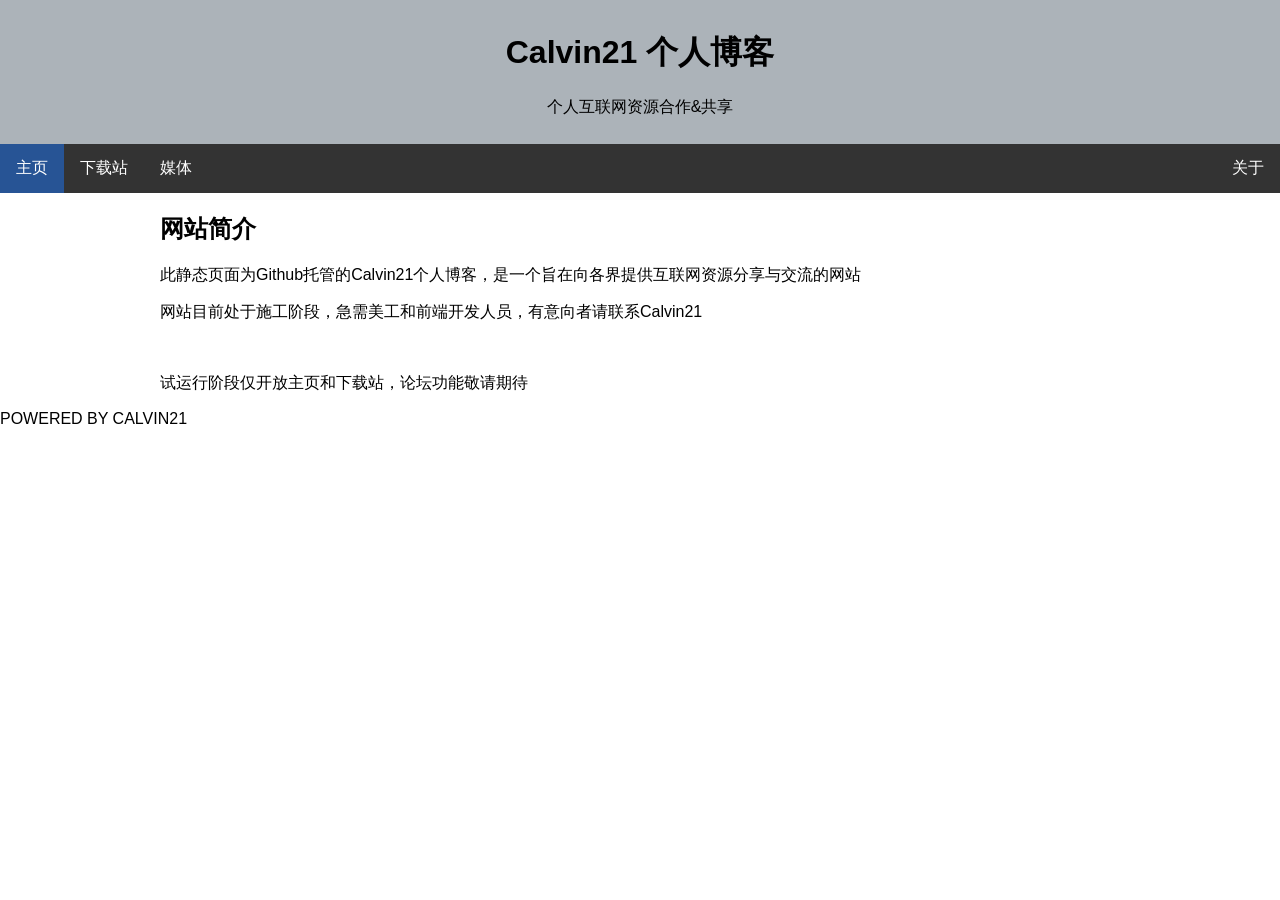
==== index.html @ 77780f45 "Update index.html" ====
<!DOCTYPE html>
<html lang="zh">

<head>  <!--    定义头部标签    -->
    <meta charset="UTF-8">  <!--    页面编码为UTF-8    -->
    <title>Calvin21 个人博客</title>   <!--    标题    -->
    <link href="./CommonCSS.css" type="text/css" rel="stylesheet" />
</head>

<body>

    <div class="container">
        <header>
            <h1>Calvin21 个人博客</h1>
            <p>个人互联网资源合作&共享</p>
        </header>

        <ul class="topnav">
            <li><a class="active" href="#home">主页</a></li>
            <li><a href="#news">下载站</a></li>
            <li><div class="dropdown">
                    <a href="#" class="dropbtn">媒体</a>
                    <div class="dropdown-content">
                        <a href="https://space.bilibili.com/695349574" target="_blank">Bilibili</a>
                    </div>
                </div>
            </li>
            <li class="right"><a href="#about">关于</a></li>
        </ul>

        <div class="wrapper clearfix" style="padding: 0px 160px">
            <section>
                <h2>网站简介</h2>
                <p>此静态页面为Github托管的Calvin21个人博客，是一个旨在向各界提供互联网资源分享与交流的网站</p>
                <p>网站目前处于施工阶段，急需美工和前端开发人员，有意向者请联系Calvin21</p>
                <br />
                <p>试运行阶段仅开放主页和下载站，论坛功能敬请期待</p>
            </section>
        </div>

        <footer>
            <p>POWERED BY CALVIN21</p>
        </footer>
    </div>
</body>

</html>
---- CommonCSS.css ----
body {

    font-family: Arial, sans-serif;
    margin: auto;

}
/**/
header {

    padding: 10px;
    text-align: center;
    margin: auto;
    background: #acb3b9;

}

ul.topnav {
    list-style-type: none;
    margin: 0;
    padding: 0;
    overflow: hidden;
    background-color: #333;
}

ul.topnav li {float: left;}

ul.topnav li a {
    display: block;
    color: white;
    text-align: center;
    padding: 14px 16px;
    text-decoration: none;
}

/*开始定义导航栏样式*/
ul.topnav li a:hover:not(.active) {background-color: #111;} /*定义鼠标移上时的列表项颜色*/

ul.topnav li a.active {background-color: #275495;} /*定义当前（活动的）列表项颜色*/

ul.topnav li.right {float: right;}

ul.topnav li a:hover, .dropdown:hover, .dropbtn {
    background-color: #333; /*定义通常的列表项颜色*/
}

@media screen and (max-width: 600px){
    ul.topnav li.right, 
    ul.topnav li {float: none;}
}

/*定义结束，开始定义导航栏下拉菜单*/

.dropdown {
    display: inline-block;
}

.dropdown-content {
    display: none;
    position: absolute;
    background-color: #5c95E6;
    min-width: 160px;
    box-shadow: 0px 8px 16px 0px rgba(0,0,0,0.2);
    margin-top:1px;
}

.dropdown-content a {
    color: black;
    padding: 12px 16px;
    text-decoration: none;
    display: block;
}

.dropdown-content a:hover {background-color: #f1f1f1}

.dropdown:hover .dropdown-content {
    display: block;
}

.footer {   /*定义底边栏*/
    background-color: #f1f1f1;
    padding: 10px;
    text-align: center;
  }
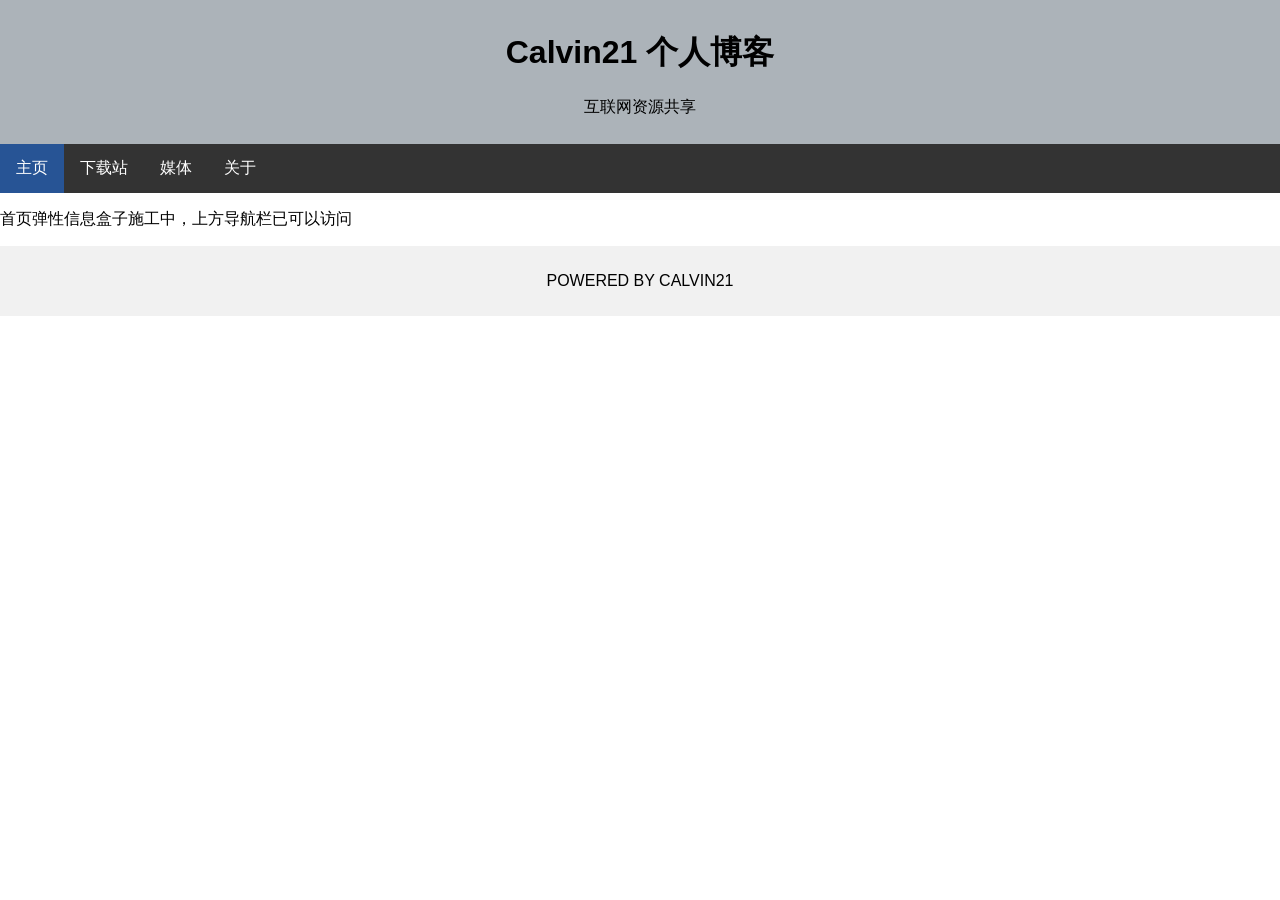
==== commit d7964d2f: "Update index.html" ====
--- a/index.html
+++ b/index.html
@@ -12,12 +12,12 @@
     <div class="container">
         <header>
             <h1>Calvin21 个人博客</h1>
-            <p>个人互联网资源合作&共享</p>
+            <p>互联网资源共享</p>
         </header>
 
         <ul class="topnav">
-            <li><a class="active" href="#home">主页</a></li>
-            <li><a href="#news">下载站</a></li>
+            <li><a class="active" href="PISCS.html">主页</a></li>
+            <li><a href="DownloadSite.html">下载站</a></li>
             <li><div class="dropdown">
                     <a href="#" class="dropbtn">媒体</a>
                     <div class="dropdown-content">
@@ -25,18 +25,18 @@
                     </div>
                 </div>
             </li>
-            <li class="right"><a href="#about">关于</a></li>
+            <li class="push-right"><a href="about.html">关于</a></li>
         </ul>
 
-        <div class="wrapper clearfix" style="padding: 0px 160px">
+        <div class="wrapper clearfix" style="padding: 0px">
             <section>
-                <h2>网站简介</h2>
-                <p>此静态页面为Github托管的Calvin21个人博客，是一个旨在向各界提供互联网资源分享与交流的网站</p>
-                <p>网站目前处于施工阶段，急需美工和前端开发人员，有意向者请联系Calvin21</p>
-                <br />
-                <p>试运行阶段仅开放主页和下载站，论坛功能敬请期待</p>
+                <div class="infobox">
+                    <p>首页弹性信息盒子施工中，上方导航栏已可以访问</p>
+                </div>
+                
             </section>
         </div>
+        
 
         <footer>
             <p>POWERED BY CALVIN21</p>
--- a/CommonCSS.css
+++ b/CommonCSS.css
@@ -76,7 +76,7 @@
     display: block;
 }
 
-.footer {   /*定义底边栏*/
+footer {   /*定义底边栏*/
     background-color: #f1f1f1;
     padding: 10px;
     text-align: center;
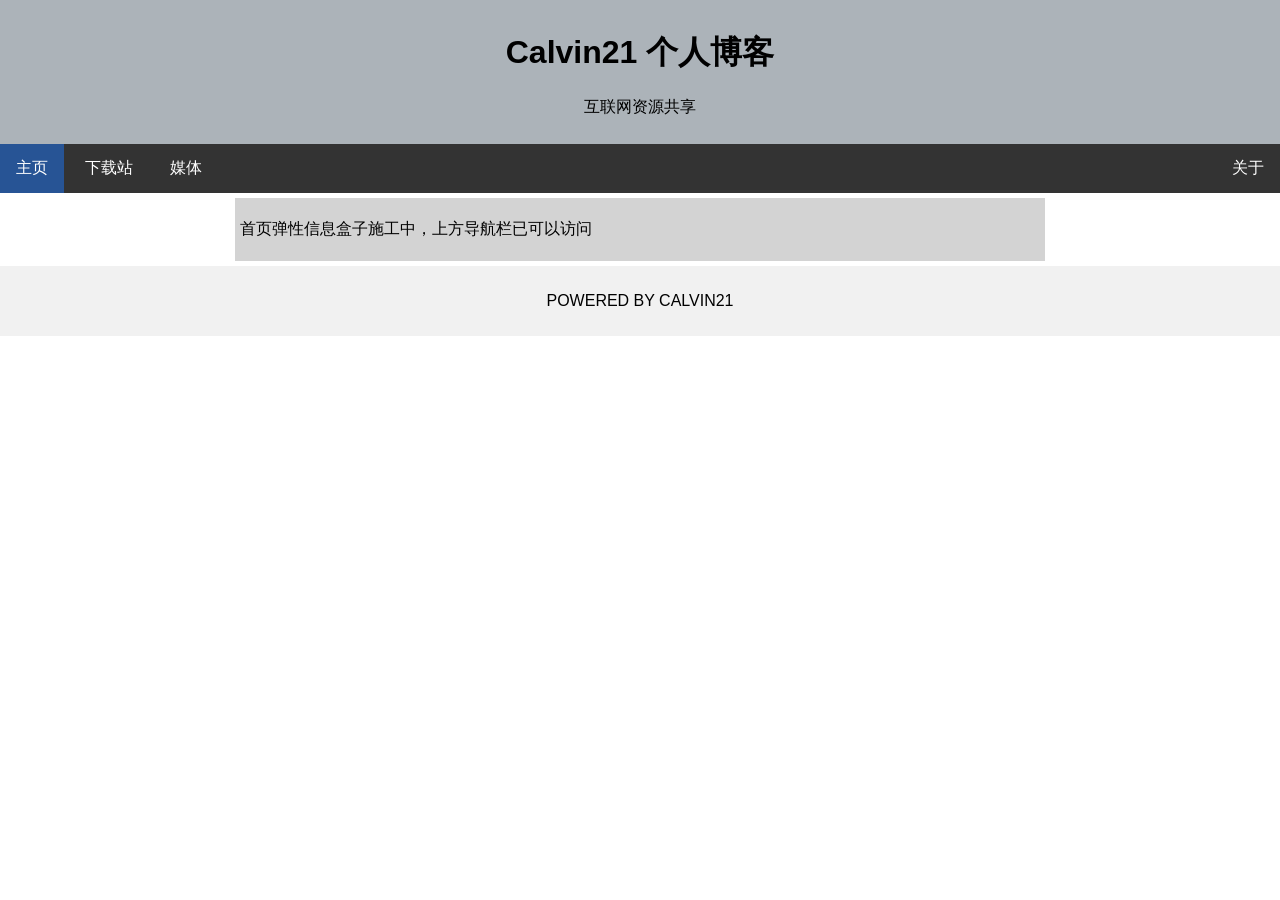
==== commit fddaa6e1: "Update index.html" ====
--- a/index.html
+++ b/index.html
@@ -16,7 +16,7 @@
         </header>
 
         <ul class="topnav">
-            <li><a class="active" href="PISCS.html">主页</a></li>
+            <li><a class="active" href="index.html">主页</a></li>
             <li><a href="DownloadSite.html">下载站</a></li>
             <li><div class="dropdown">
                     <a href="#" class="dropbtn">媒体</a>
--- a/CommonCSS.css
+++ b/CommonCSS.css
@@ -4,7 +4,7 @@
     margin: auto;
 
 }
-/**/
+/*定义头部区域样式*/
 header {
 
     padding: 10px;
@@ -13,16 +13,23 @@
     background: #acb3b9;
 
 }
-
+/*开始定义导航栏样式*/
 ul.topnav {
     list-style-type: none;
     margin: 0;
     padding: 0;
     overflow: hidden;
     background-color: #333;
+    display: flex;
+    gap:5px;
 }
 
-ul.topnav li {float: left;}
+ul.topnav li {
+    float: left;
+}
+ul.topnav li.push-right {
+    margin-left: auto;
+  }
 
 ul.topnav li a {
     display: block;
@@ -32,12 +39,9 @@
     text-decoration: none;
 }
 
-/*开始定义导航栏样式*/
 ul.topnav li a:hover:not(.active) {background-color: #111;} /*定义鼠标移上时的列表项颜色*/
 
 ul.topnav li a.active {background-color: #275495;} /*定义当前（活动的）列表项颜色*/
-
-ul.topnav li.right {float: right;}
 
 ul.topnav li a:hover, .dropdown:hover, .dropbtn {
     background-color: #333; /*定义通常的列表项颜色*/
@@ -76,6 +80,23 @@
     display: block;
 }
 
+section{
+    display:flex;
+    justify-content:center;
+    margin: 5px;
+    align-items: center;
+    flex-direction: row;
+}
+
+div.infobox{
+    background-color: lightgray;
+    padding: 5px;
+    margin: auto;
+    width: 70%;
+    max-width: 800px;
+    min-width: 400px;
+
+}
 footer {   /*定义底边栏*/
     background-color: #f1f1f1;
     padding: 10px;
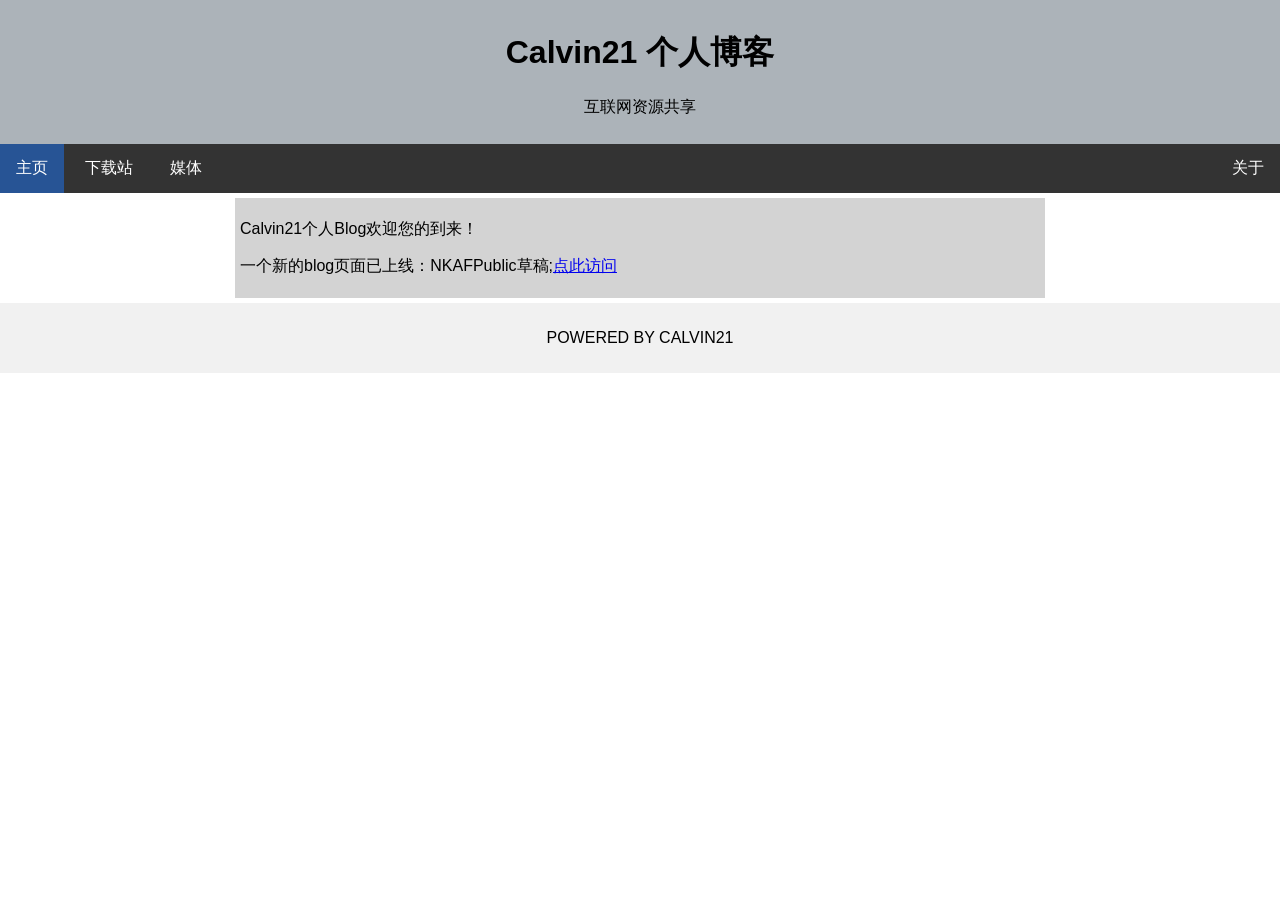
==== commit 5de40084: "Update index.html" ====
--- a/index.html
+++ b/index.html
@@ -16,7 +16,7 @@
         </header>
 
         <ul class="topnav">
-            <li><a class="active" href="index.html">主页</a></li>
+            <li><a class="active" href="PISCS.html">主页</a></li>
             <li><a href="DownloadSite.html">下载站</a></li>
             <li><div class="dropdown">
                     <a href="#" class="dropbtn">媒体</a>
@@ -31,7 +31,8 @@
         <div class="wrapper clearfix" style="padding: 0px">
             <section>
                 <div class="infobox">
-                    <p>首页弹性信息盒子施工中，上方导航栏已可以访问</p>
+                    <p>Calvin21个人Blog欢迎您的到来！</p>
+                    <p>一个新的blog页面已上线：NKAFPublic草稿;<a href="Blog-NKAFpublic.html">点此访问</a>
                 </div>
                 
             </section>
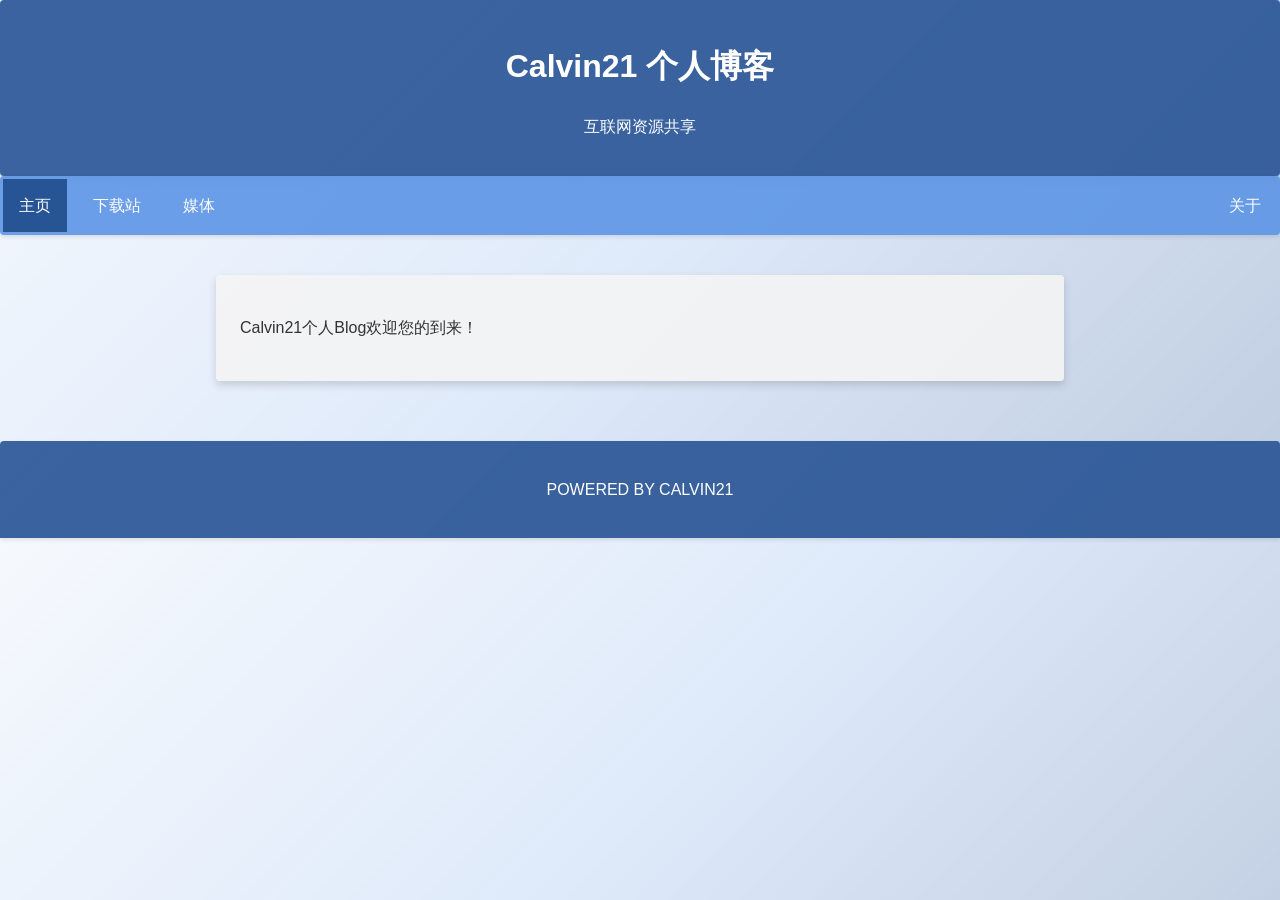
==== commit 39ec660c: "Update index.html" ====
--- a/index.html
+++ b/index.html
@@ -1,22 +1,25 @@
 <!DOCTYPE html>
 <html lang="zh">
 
-<head>  <!--    定义头部标签    -->
-    <meta charset="UTF-8">  <!--    页面编码为UTF-8    -->
-    <title>Calvin21 个人博客</title>   <!--    标题    -->
-    <link href="./CommonCSS.css" type="text/css" rel="stylesheet" />
+<head>
+    <meta charset="UTF-8">
+    <meta name="viewport" content="width=device-width, initial-scale=1.0">
+    <title>Calvin21 个人博客</title>
+    <link rel="icon" href="data:,">
+    <link href="./CommonCSS.css" type="text/css" rel="stylesheet">
 </head>
 
 <body>
-
     <div class="container">
         <header>
             <h1>Calvin21 个人博客</h1>
             <p>互联网资源共享</p>
         </header>
+        
+        <nav>
 
-        <ul class="topnav">
-            <li><a class="active" href="PISCS.html">主页</a></li>
+            <ul class="topnav">
+            <li><a class="active" href="index.html">主页</a></li>
             <li><a href="DownloadSite.html">下载站</a></li>
             <li><div class="dropdown">
                     <a href="#" class="dropbtn">媒体</a>
@@ -26,18 +29,19 @@
                 </div>
             </li>
             <li class="push-right"><a href="about.html">关于</a></li>
-        </ul>
+            </ul>
+        </nav>
 
-        <div class="wrapper clearfix" style="padding: 0px">
-            <section>
+        <main>
+            <div class="wrapper clearfix">
+                <section>
                 <div class="infobox">
                     <p>Calvin21个人Blog欢迎您的到来！</p>
-                    <p>一个新的blog页面已上线：NKAFPublic草稿;<a href="Blog-NKAFpublic.html">点此访问</a>
                 </div>
                 
-            </section>
-        </div>
-        
+                </section>
+            </div>
+        </main>
 
         <footer>
             <p>POWERED BY CALVIN21</p>
@@ -46,4 +50,3 @@
 </body>
 
 </html>
-
--- a/CommonCSS.css
+++ b/CommonCSS.css
@@ -1,104 +1,259 @@
+/* 
+ * 全局CSS变量定义
+ * 使用CSS变量便于统一管理和维护样式
+ */
+:root {
+    /* 配色方案 */
+    --primary-color: rgb(92, 149, 230); /* 主色调 - 蓝色 */
+    --secondary-color: rgb(39, 84, 149); /* 辅助色 - 深蓝色 */
+    --text-color: rgb(252, 252, 252); /* 文字颜色 - 白色 */
+    --hover-color: rgb(39, 84, 149); /* 悬停颜色 */
+    --dropdown-bg: rgba(164, 194, 236, 0.95); /* 下拉菜单背景 */
+    --infobox-bg: rgba(244, 244, 244, 0.9); /* 信息框背景 */
+    
+    /* 背景渐变效果 */
+    --background-gradient: linear-gradient(
+        135deg, /* 135度渐变角度 */
+        rgba(164, 194, 236, 0.1) 0%, /* 起始颜色 */
+        rgba(92, 149, 230, 0.2) 50%, /* 中间颜色 */
+        rgba(39, 84, 149, 0.3) 100% /* 结束颜色 */
+    );
+    
+    /* 阴影效果定义 */
+    --shadow-sm: 0 2px 4px rgba(0, 0, 0, 0.1); /* 小阴影 */
+    --shadow-md: 0 4px 8px rgba(0, 0, 0, 0.15); /* 中等阴影 */
+    --shadow-lg: 0 8px 16px rgba(0, 0, 0, 0.2); /* 大阴影 */
+    
+    /* 边框样式 */
+    --border-radius: 4px; /* 圆角半径 */
+    --border-width: 2px; /* 边框宽度 */
+    --border-color: rgba(164, 194, 236, 0.5); /* 边框颜色 */
+}
+
+/* 
+ * 导入Google字体
+ * 主字体：Russo One
+ * 备用字体：Arial
+ */
+@import url('https://fonts.googleapis.com/css2?family=Russo+One&display=swap');
+
+/* 
+ * 页面主体样式
+ * 设置全局字体、背景、文字颜色等
+ */
 body {
-
-    font-family: Arial, sans-serif;
-    margin: auto;
-
-}
-/*定义头部区域样式*/
+    font-family: 'Russo One', Arial, sans-serif; /* 字体设置 */
+    margin: auto; /* 居中布局 */
+    background: var(--background-gradient); /* 渐变背景 */
+    color: var(--text-color); /* 文字颜色 */
+    line-height: 1.6; /* 行高设置 */
+}
+
+/* 
+ * 页头样式
+ * 包含网站标题和主要导航
+ */
 header {
-
-    padding: 10px;
-    text-align: center;
-    margin: auto;
-    background: #acb3b9;
-
-}
-/*开始定义导航栏样式*/
+    padding: 20px; /* 内边距 */
+    text-align: center; /* 文字居中 */
+    margin: 0px auto; /* 外边距 */
+    background: rgba(39, 84, 149, 0.9); /* 背景颜色 */
+    border-radius: var(--border-radius); /* 圆角 */
+    box-shadow: var(--shadow-md); /* 阴影效果 */
+    color: white; /* 文字颜色 */
+}
+
+/* 
+ * 顶部导航栏样式
+ * 使用flex布局实现响应式导航
+ */
 ul.topnav {
-    list-style-type: none;
-    margin: 0;
-    padding: 0;
-    overflow: hidden;
-    background-color: #333;
-    display: flex;
-    gap:5px;
-}
-
+    list-style-type: none; /* 去除列表样式 */
+    margin: 0 0; /* 上下边距 */
+    padding: 3px; /* 内边距 */
+    overflow: hidden; /* 溢出处理 */
+    background: rgba(92, 149, 230, 0.9); /* 背景颜色 */
+    display: flex; /* flex布局 */
+    gap: 10px; /* 子元素间距 */
+    border-radius: var(--border-radius); /* 圆角 */
+    box-shadow: var(--shadow-sm); /* 阴影效果 */
+}
+
+/* 
+ * 导航栏子元素样式
+ * 控制导航栏中每个项目的布局和行为
+ */
 ul.topnav li {
-    float: left;
-}
+    float: left; /* 左浮动布局 */
+}
+
+/* 
+ * 右侧对齐的导航项
+ * 用于将特定导航项推到右侧
+ */
 ul.topnav li.push-right {
-    margin-left: auto;
-  }
-
+    margin-left: auto; /* 自动左边距实现右对齐 */
+}
+
+/* 
+ * 导航链接样式
+ * 控制导航栏中每个链接的外观和交互
+ */
 ul.topnav li a {
-    display: block;
-    color: white;
-    text-align: center;
-    padding: 14px 16px;
-    text-decoration: none;
-}
-
-ul.topnav li a:hover:not(.active) {background-color: #111;} /*定义鼠标移上时的列表项颜色*/
-
-ul.topnav li a.active {background-color: #275495;} /*定义当前（活动的）列表项颜色*/
-
-ul.topnav li a:hover, .dropdown:hover, .dropbtn {
-    background-color: #333; /*定义通常的列表项颜色*/
-}
-
-@media screen and (max-width: 600px){
-    ul.topnav li.right, 
-    ul.topnav li {float: none;}
-}
-
-/*定义结束，开始定义导航栏下拉菜单*/
-
+    display: block; /* 块级显示 */
+    color: var(--text-color); /* 文字颜色 */
+    text-align: center; /* 文字居中 */
+    padding: 14px 16px; /* 内边距 */
+    text-decoration: none; /* 去除下划线 */
+    transition: background-color 0.3s ease; /* 背景色过渡效果 */
+}
+
+/* 
+ * 导航链接悬停效果
+ * 当前激活项除外
+ */
+ul.topnav li a:hover:not(.active) {
+    background-color: var(--hover-color); /* 悬停背景色 */
+}
+
+/* 
+ * 当前激活的导航项样式
+ */
+ul.topnav li a.active {
+    background-color: var(--hover-color); /* 激活项背景色 */
+}
+
+/* 
+ * 导航栏和下拉菜单的通用悬停效果
+ */
+ul.topnav li a:hover, 
+.dropdown:hover, 
+.dropbtn {
+    background-color: var(--dropdown-color); /* 悬停背景色 */
+}
+
+/* 
+ * 下拉菜单容器样式
+ */
 .dropdown {
-    display: inline-block;
-}
-
+    display: inline-block; /* 行内块级显示 */
+}
+
+/* 
+ * 下拉菜单内容样式
+ * 默认隐藏，悬停时显示
+ */
 .dropdown-content {
-    display: none;
-    position: absolute;
-    background-color: #5c95E6;
-    min-width: 160px;
-    box-shadow: 0px 8px 16px 0px rgba(0,0,0,0.2);
-    margin-top:1px;
-}
-
+    display: none; /* 默认隐藏 */
+    position: absolute; /* 绝对定位 */
+    background-color: var(--dropdown-bg); /* 背景颜色 */
+    min-width: 160px; /* 最小宽度 */
+    box-shadow: var(--shadow-lg); /* 阴影效果 */
+    margin-top: 1px; /* 上边距 */
+    z-index: 1; /* 层级 */
+    border-radius: var(--border-radius); /* 圆角 */
+}
+
+/* 
+ * 下拉菜单链接样式
+ */
 .dropdown-content a {
-    color: black;
-    padding: 12px 16px;
-    text-decoration: none;
-    display: block;
-}
-
-.dropdown-content a:hover {background-color: #f1f1f1}
-
+    color: black; /* 文字颜色 */
+    padding: 12px 16px; /* 内边距 */
+    text-decoration: none; /* 去除下划线 */
+    display: block; /* 块级显示 */
+}
+
+/* 
+ * 下拉菜单链接悬停效果
+ */
+.dropdown-content a:hover {
+    background-color: rgba(255, 255, 255, 0.1); /* 半透明背景 */
+}
+
+/* 
+ * 下拉菜单显示效果
+ * 鼠标悬停时显示下拉内容
+ */
 .dropdown:hover .dropdown-content {
-    display: block;
-}
-
-section{
-    display:flex;
-    justify-content:center;
-    margin: 5px;
-    align-items: center;
-    flex-direction: row;
-}
-
-div.infobox{
-    background-color: lightgray;
-    padding: 5px;
-    margin: auto;
-    width: 70%;
-    max-width: 800px;
-    min-width: 400px;
-
-}
-footer {   /*定义底边栏*/
-    background-color: #f1f1f1;
-    padding: 10px;
-    text-align: center;
-  }
+    display: block; /* 显示下拉内容 */
+}
+
+/* 
+ * 内容区块样式
+ * 使用flex布局实现内容居中
+ */
+section {
+    display: flex; /* flex布局 */
+    justify-content: center; /* 水平居中 */
+    margin: 20px; /* 外边距 */
+    align-items: center; /* 垂直居中 */
+    flex-direction: row; /* 横向排列 */
+}
+
+/* 
+ * 信息框样式
+ * 用于显示重要提示或说明内容
+ */
+div.infobox {
+    background-color: var(--infobox-bg); /* 背景颜色 */
+    padding: 1.5rem; /* 内边距 */
+    margin: 20px auto; /* 外边距 */
+    width: 70%; /* 宽度 */
+    max-width: 800px; /* 最大宽度 */
+    min-width: 400px; /* 最小宽度 */
+    border-radius: var(--border-radius); /* 圆角 */
+    box-shadow: var(--shadow-md); /* 阴影效果 */
+    color: #333; /* 文字颜色 */
+}
+
+/* 
+ * 页脚样式
+ * 包含版权信息和网站底部内容
+ */
+footer {
+    background: rgba(39, 84, 149, 0.9); /* 背景颜色 */
+    padding: 20px; /* 内边距 */
+    text-align: center; /* 文字居中 */
+    color: white; /* 文字颜色 */
+    margin-top: 40px; /* 上边距 */
+    border-radius: var(--border-radius) var(--border-radius) 0 0; /* 顶部圆角 */
+    box-shadow: var(--shadow-sm); /* 阴影效果 */
+}
+
+/* 
+ * 响应式设计断点
+ * 768px以下设备样式调整
+ */
+@media screen and (max-width: 768px) {
+    div.infobox {
+        width: 90%; /* 调整宽度 */
+        min-width: 300px; /* 调整最小宽度 */
+    }
+    
+    ul.topnav {
+        flex-wrap: wrap; /* 允许换行 */
+    }
+}
+
+/* 
+ * 响应式设计断点
+ * 480px以下设备样式调整
+ */
+@media screen and (max-width: 480px) {
+    ul.topnav li {
+        width: 100%; /* 全宽显示 */
+    }
+    
+    .dropdown-content {
+        position: static; /* 静态定位 */
+    }
+    
+    header {
+        padding: 15px; /* 调整内边距 */
+    }
+    
+    footer {
+        padding: 15px; /* 调整内边距 */
+    }
+}
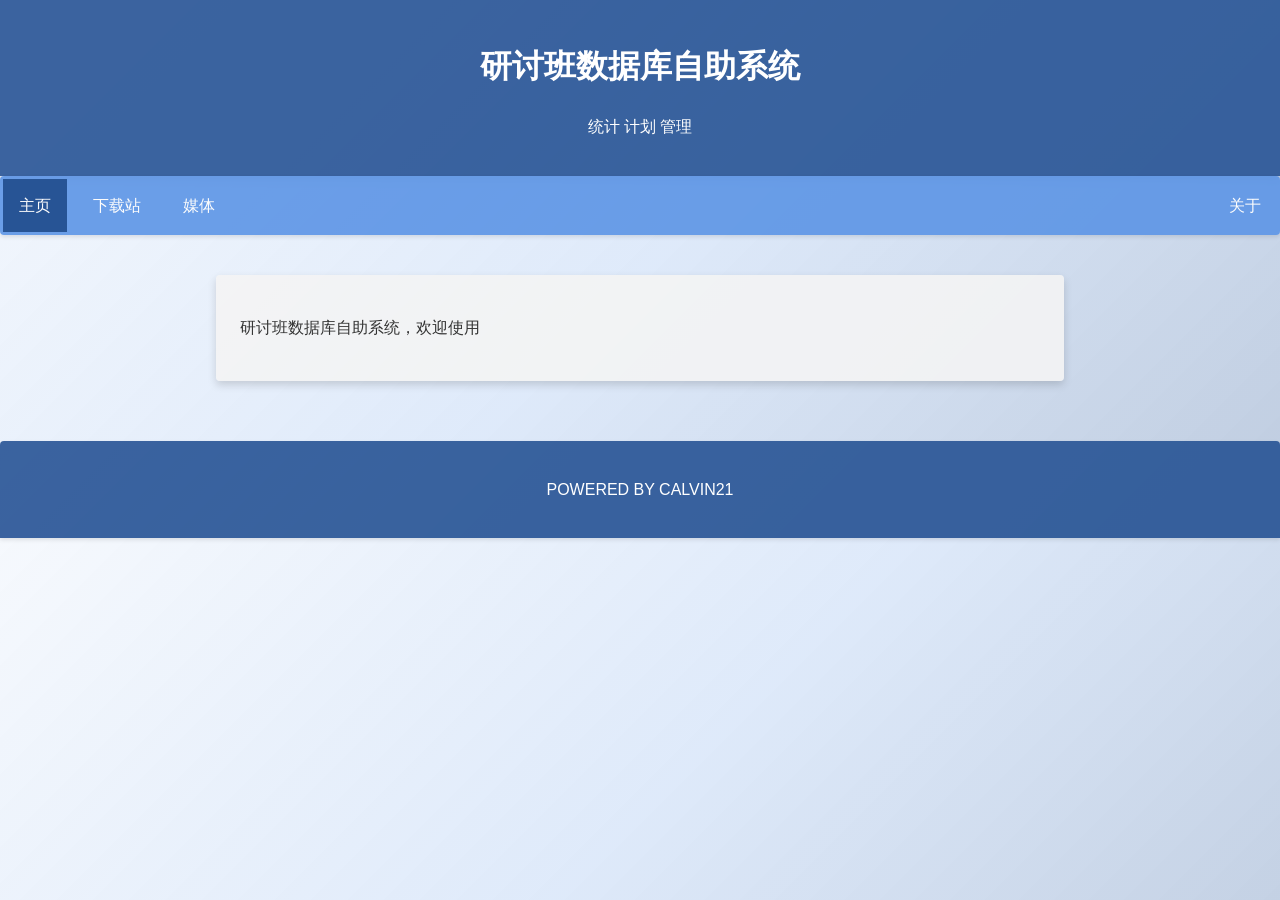
==== commit 23a1049a: "Add files via upload" ====
--- a/index.html
+++ b/index.html
@@ -2,23 +2,23 @@
 <html lang="zh">
 
 <head>
-    <meta charset="UTF-8">
+    <meta charset="UTF-8">  <!--    定义头部标签    -->
     <meta name="viewport" content="width=device-width, initial-scale=1.0">
-    <title>Calvin21 个人博客</title>
-    <link rel="icon" href="data:,">
-    <link href="./CommonCSS.css" type="text/css" rel="stylesheet">
+    <title>研讨班数据库自助系统</title>
+    <link rel="shortcut icon" href="./OGAS.jpg"> <!-- 网页图标-->
+    <link href="./CommonCSS.css" type="text/css" rel="stylesheet"><!--导入css-->
 </head>
 
 <body>
     <div class="container">
         <header>
-            <h1>Calvin21 个人博客</h1>
-            <p>互联网资源共享</p>
+            <h1>研讨班数据库自助系统</h1>
+            <p>统计 计划 管理</p>
         </header>
         
         <nav>
 
-            <ul class="topnav">
+            <ul class="topnav"><!--导航栏定义-->
             <li><a class="active" href="index.html">主页</a></li>
             <li><a href="DownloadSite.html">下载站</a></li>
             <li><div class="dropdown">
@@ -36,7 +36,7 @@
             <div class="wrapper clearfix">
                 <section>
                 <div class="infobox">
-                    <p>Calvin21个人Blog欢迎您的到来！</p>
+                    <p>研讨班数据库自助系统，欢迎使用</p>
                 </div>
                 
                 </section>
--- a/CommonCSS.css
+++ b/CommonCSS.css
@@ -58,7 +58,6 @@
     text-align: center; /* 文字居中 */
     margin: 0px auto; /* 外边距 */
     background: rgba(39, 84, 149, 0.9); /* 背景颜色 */
-    border-radius: var(--border-radius); /* 圆角 */
     box-shadow: var(--shadow-md); /* 阴影效果 */
     color: white; /* 文字颜色 */
 }
@@ -105,7 +104,7 @@
     text-align: center; /* 文字居中 */
     padding: 14px 16px; /* 内边距 */
     text-decoration: none; /* 去除下划线 */
-    transition: background-color 0.3s ease; /* 背景色过渡效果 */
+    transition: background-color 0.1s ease; /* 背景色过渡效果 */
 }
 
 /* 
@@ -188,7 +187,7 @@
     justify-content: center; /* 水平居中 */
     margin: 20px; /* 外边距 */
     align-items: center; /* 垂直居中 */
-    flex-direction: row; /* 横向排列 */
+    flex-direction: column; /* 横向排列 */
 }
 
 /* 
@@ -221,6 +220,23 @@
     box-shadow: var(--shadow-sm); /* 阴影效果 */
 }
 
+/*
+ *
+ *
+ */
+div.wrapper a:link {
+    color: var(--primary-color);
+    text-decoration:none;
+}
+div.wrapper a:visited {
+    color: var(--primary-color);
+    text-decoration:none;
+}
+div.wrapper a:hover {
+    color: var(--hover-color);
+    text-decoration:underline;
+}
+
 /* 
  * 响应式设计断点
  * 768px以下设备样式调整
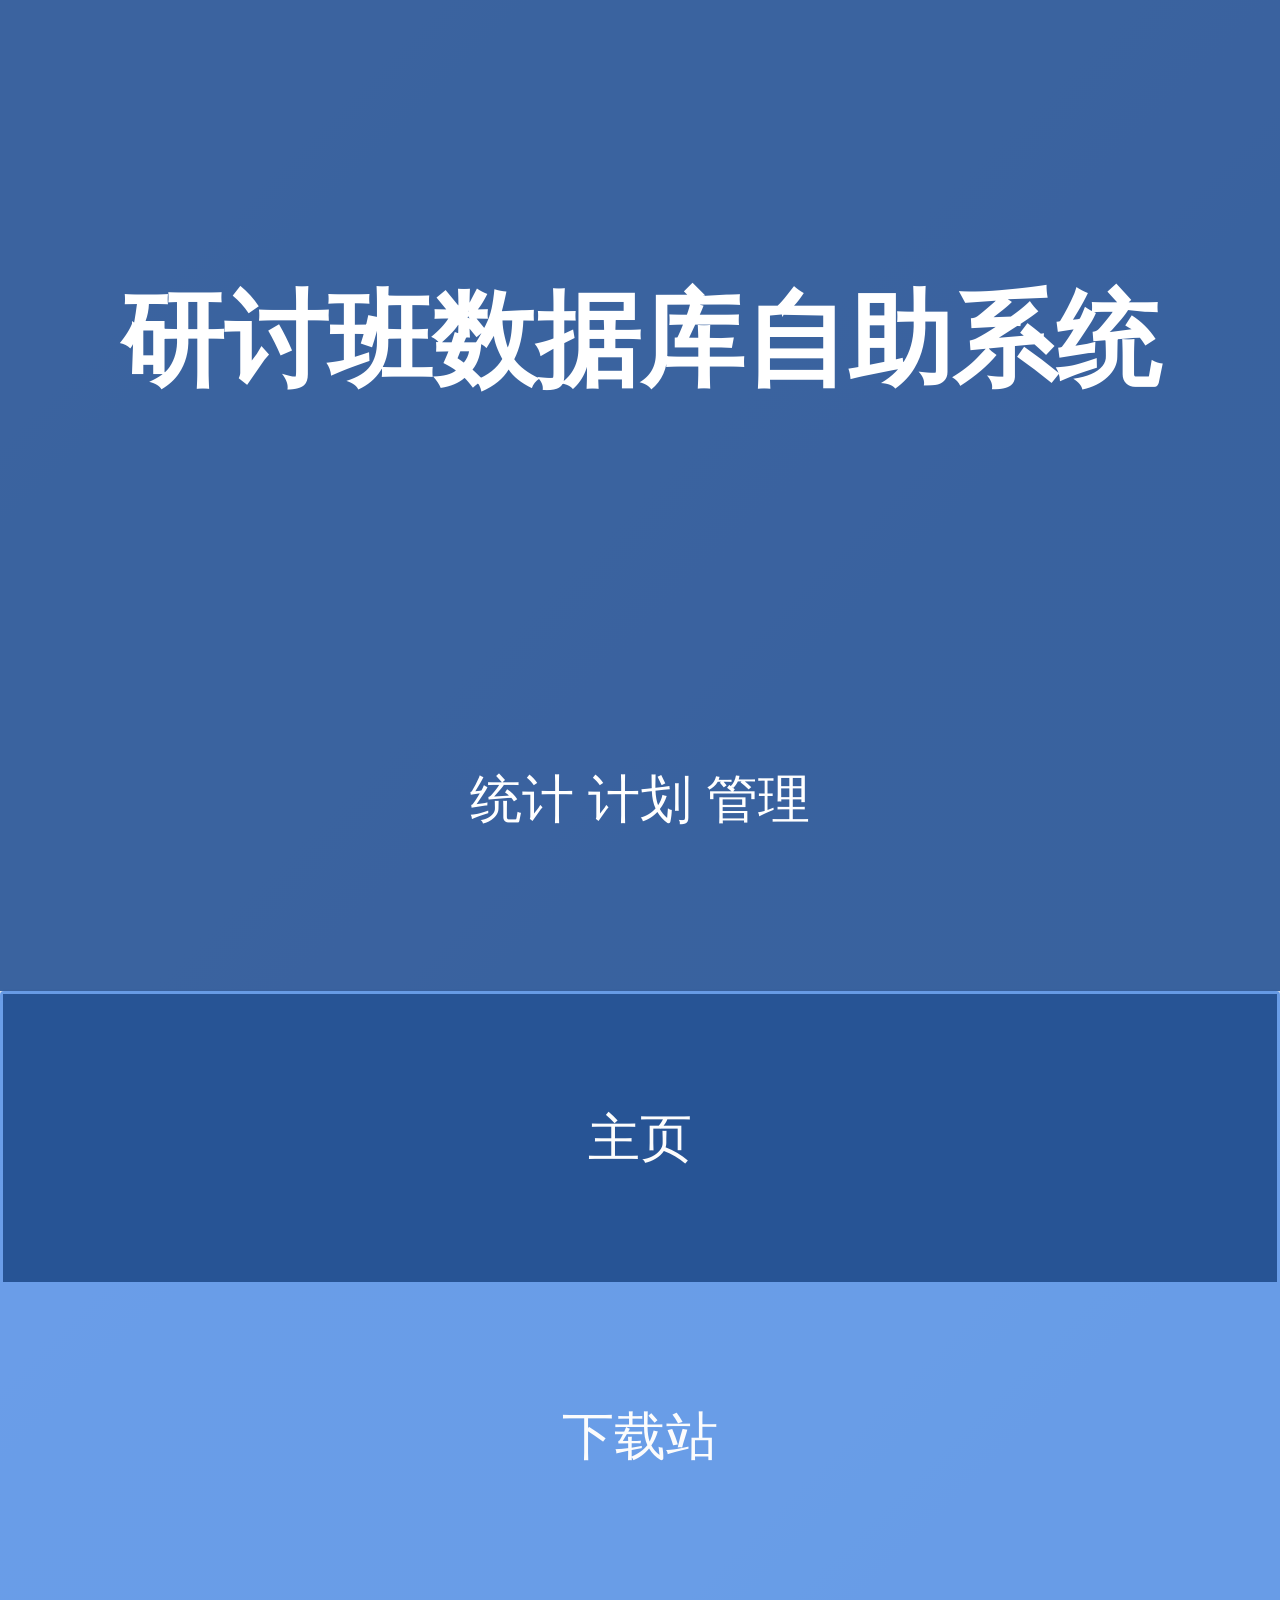
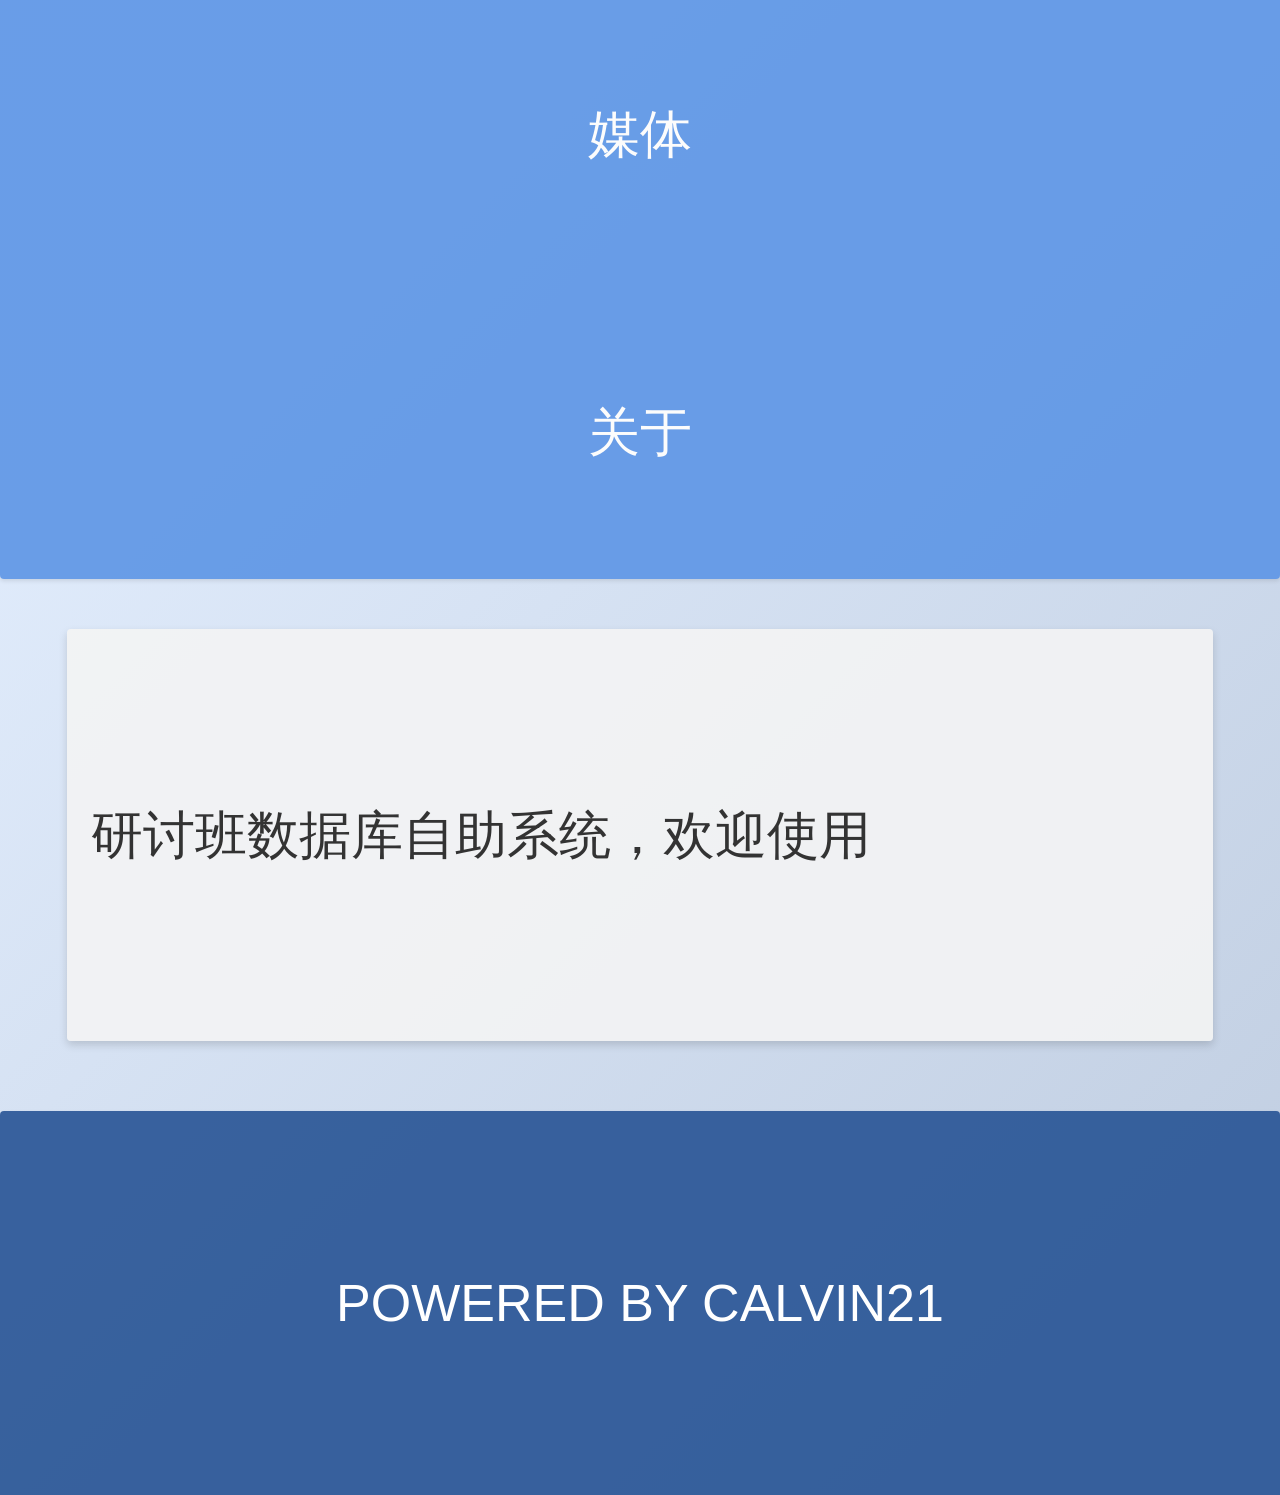
==== commit c8fe6903: "Add files via upload" ====
--- a/index.html
+++ b/index.html
@@ -1,10 +1,10 @@
 <!DOCTYPE html>
 <html lang="zh">
 
-<head>
-    <meta charset="UTF-8">  <!--    定义头部标签    -->
+<head> <!--    定义头部标签    -->
+    <meta charset="UTF-8"> <!--    页面编码为UTF-8    -->
     <meta name="viewport" content="width=device-width, initial-scale=1.0">
-    <title>研讨班数据库自助系统</title>
+    <title>研讨班数据库自助系统</title><!--    标题    -->
     <link rel="shortcut icon" href="./OGAS.jpg"> <!-- 网页图标-->
     <link href="./CommonCSS.css" type="text/css" rel="stylesheet"><!--导入css-->
 </head>
@@ -15,13 +15,12 @@
             <h1>研讨班数据库自助系统</h1>
             <p>统计 计划 管理</p>
         </header>
-        
-        <nav>
 
-            <ul class="topnav"><!--导航栏定义-->
+        <ul class="topnav"><!--导航栏定义-->
             <li><a class="active" href="index.html">主页</a></li>
             <li><a href="DownloadSite.html">下载站</a></li>
-            <li><div class="dropdown">
+            <li>
+                <div class="dropdown">
                     <a href="#" class="dropbtn">媒体</a>
                     <div class="dropdown-content">
                         <a href="https://space.bilibili.com/695349574" target="_blank">Bilibili</a>
@@ -29,24 +28,22 @@
                 </div>
             </li>
             <li class="push-right"><a href="about.html">关于</a></li>
-            </ul>
-        </nav>
+        </ul>
 
-        <main>
-            <div class="wrapper clearfix">
-                <section>
+
+        <div class="wrapper clearfix">
+            <section>
                 <div class="infobox">
-                    <p>研讨班数据库自助系统，欢迎使用</p>
+                        <p>研讨班数据库自助系统，欢迎使用</p>
                 </div>
-                
-                </section>
-            </div>
-        </main>
 
+            </section>
+        </div>
+        
         <footer>
             <p>POWERED BY CALVIN21</p>
         </footer>
     </div>
 </body>
 
-</html>
+</html>
--- a/CommonCSS.css
+++ b/CommonCSS.css
@@ -4,30 +4,45 @@
  */
 :root {
     /* 配色方案 */
-    --primary-color: rgb(92, 149, 230); /* 主色调 - 蓝色 */
-    --secondary-color: rgb(39, 84, 149); /* 辅助色 - 深蓝色 */
-    --text-color: rgb(252, 252, 252); /* 文字颜色 - 白色 */
-    --hover-color: rgb(39, 84, 149); /* 悬停颜色 */
-    --dropdown-bg: rgba(164, 194, 236, 0.95); /* 下拉菜单背景 */
-    --infobox-bg: rgba(244, 244, 244, 0.9); /* 信息框背景 */
-    
+    --primary-color: rgb(92, 149, 230);
+    /* 主色调 - 蓝色 */
+    --secondary-color: rgb(39, 84, 149);
+    /* 辅助色 - 深蓝色 */
+    --text-color: rgb(252, 252, 252);
+    /* 文字颜色 - 白色 */
+    --hover-color: rgb(39, 84, 149);
+    /* 悬停颜色 */
+    --dropdown-bg: rgba(164, 194, 236, 0.95);
+    /* 下拉菜单背景 */
+    --infobox-bg: rgba(244, 244, 244, 0.9);
+    /* 信息框背景 */
+
     /* 背景渐变效果 */
-    --background-gradient: linear-gradient(
-        135deg, /* 135度渐变角度 */
-        rgba(164, 194, 236, 0.1) 0%, /* 起始颜色 */
-        rgba(92, 149, 230, 0.2) 50%, /* 中间颜色 */
-        rgba(39, 84, 149, 0.3) 100% /* 结束颜色 */
-    );
-    
+    --background-gradient: linear-gradient(135deg,
+            /* 135度渐变角度 */
+            rgba(164, 194, 236, 0.1) 0%,
+            /* 起始颜色 */
+            rgba(92, 149, 230, 0.2) 50%,
+            /* 中间颜色 */
+            rgba(39, 84, 149, 0.3) 100%
+            /* 结束颜色 */
+        );
+
     /* 阴影效果定义 */
-    --shadow-sm: 0 2px 4px rgba(0, 0, 0, 0.1); /* 小阴影 */
-    --shadow-md: 0 4px 8px rgba(0, 0, 0, 0.15); /* 中等阴影 */
-    --shadow-lg: 0 8px 16px rgba(0, 0, 0, 0.2); /* 大阴影 */
-    
+    --shadow-sm: 0 2px 4px rgba(0, 0, 0, 0.1);
+    /* 小阴影 */
+    --shadow-md: 0 4px 8px rgba(0, 0, 0, 0.15);
+    /* 中等阴影 */
+    --shadow-lg: 0 8px 16px rgba(0, 0, 0, 0.2);
+    /* 大阴影 */
+
     /* 边框样式 */
-    --border-radius: 4px; /* 圆角半径 */
-    --border-width: 2px; /* 边框宽度 */
-    --border-color: rgba(164, 194, 236, 0.5); /* 边框颜色 */
+    --border-radius: 4px;
+    /* 圆角半径 */
+    --border-width: 2px;
+    /* 边框宽度 */
+    --border-color: rgba(164, 194, 236, 0.5);
+    /* 边框颜色 */
 }
 
 /* 
@@ -42,11 +57,16 @@
  * 设置全局字体、背景、文字颜色等
  */
 body {
-    font-family: 'Russo One', Arial, sans-serif; /* 字体设置 */
-    margin: auto; /* 居中布局 */
-    background: var(--background-gradient); /* 渐变背景 */
-    color: var(--text-color); /* 文字颜色 */
-    line-height: 1.6; /* 行高设置 */
+    font-family: 'Russo One', Arial, sans-serif;
+    /* 字体设置 */
+    margin: auto;
+    /* 居中布局 */
+    background: var(--background-gradient);
+    /* 渐变背景 */
+    color: var(--text-color);
+    /* 文字颜色 */
+    line-height: 1.6;
+    /* 行高设置 */
 }
 
 /* 
@@ -54,12 +74,18 @@
  * 包含网站标题和主要导航
  */
 header {
-    padding: 20px; /* 内边距 */
-    text-align: center; /* 文字居中 */
-    margin: 0px auto; /* 外边距 */
-    background: rgba(39, 84, 149, 0.9); /* 背景颜色 */
-    box-shadow: var(--shadow-md); /* 阴影效果 */
-    color: white; /* 文字颜色 */
+    padding: 20px;
+    /* 内边距 */
+    text-align: center;
+    /* 文字居中 */
+    margin: 0px auto;
+    /* 外边距 */
+    background: rgba(39, 84, 149, 0.9);
+    /* 背景颜色 */
+    box-shadow: var(--shadow-md);
+    /* 阴影效果 */
+    color: white;
+    /* 文字颜色 */
 }
 
 /* 
@@ -67,15 +93,24 @@
  * 使用flex布局实现响应式导航
  */
 ul.topnav {
-    list-style-type: none; /* 去除列表样式 */
-    margin: 0 0; /* 上下边距 */
-    padding: 3px; /* 内边距 */
-    overflow: hidden; /* 溢出处理 */
-    background: rgba(92, 149, 230, 0.9); /* 背景颜色 */
-    display: flex; /* flex布局 */
-    gap: 10px; /* 子元素间距 */
-    border-radius: var(--border-radius); /* 圆角 */
-    box-shadow: var(--shadow-sm); /* 阴影效果 */
+    list-style-type: none;
+    /* 去除列表样式 */
+    margin: 0 0;
+    /* 上下边距 */
+    padding: 3px;
+    /* 内边距 */
+    overflow: hidden;
+    /* 溢出处理 */
+    background: rgba(92, 149, 230, 0.9);
+    /* 背景颜色 */
+    display: flex;
+    /* flex布局 */
+    gap: 10px;
+    /* 子元素间距 */
+    border-radius: var(--border-radius);
+    /* 圆角 */
+    box-shadow: var(--shadow-sm);
+    /* 阴影效果 */
 }
 
 /* 
@@ -83,7 +118,8 @@
  * 控制导航栏中每个项目的布局和行为
  */
 ul.topnav li {
-    float: left; /* 左浮动布局 */
+    float: left;
+    /* 左浮动布局 */
 }
 
 /* 
@@ -91,7 +127,8 @@
  * 用于将特定导航项推到右侧
  */
 ul.topnav li.push-right {
-    margin-left: auto; /* 自动左边距实现右对齐 */
+    margin-left: auto;
+    /* 自动左边距实现右对齐 */
 }
 
 /* 
@@ -99,12 +136,18 @@
  * 控制导航栏中每个链接的外观和交互
  */
 ul.topnav li a {
-    display: block; /* 块级显示 */
-    color: var(--text-color); /* 文字颜色 */
-    text-align: center; /* 文字居中 */
-    padding: 14px 16px; /* 内边距 */
-    text-decoration: none; /* 去除下划线 */
-    transition: background-color 0.1s ease; /* 背景色过渡效果 */
+    display: block;
+    /* 块级显示 */
+    color: var(--text-color);
+    /* 文字颜色 */
+    text-align: center;
+    /* 文字居中 */
+    padding: 14px 16px;
+    /* 内边距 */
+    text-decoration: none;
+    /* 去除下划线 */
+    transition: background-color 0.1s ease;
+    /* 背景色过渡效果 */
 }
 
 /* 
@@ -112,30 +155,34 @@
  * 当前激活项除外
  */
 ul.topnav li a:hover:not(.active) {
-    background-color: var(--hover-color); /* 悬停背景色 */
+    background-color: var(--hover-color);
+    /* 悬停背景色 */
 }
 
 /* 
  * 当前激活的导航项样式
  */
 ul.topnav li a.active {
-    background-color: var(--hover-color); /* 激活项背景色 */
+    background-color: var(--hover-color);
+    /* 激活项背景色 */
 }
 
 /* 
  * 导航栏和下拉菜单的通用悬停效果
  */
-ul.topnav li a:hover, 
-.dropdown:hover, 
+ul.topnav li a:hover,
+.dropdown:hover,
 .dropbtn {
-    background-color: var(--dropdown-color); /* 悬停背景色 */
+    background-color: var(--dropdown-color);
+    /* 悬停背景色 */
 }
 
 /* 
  * 下拉菜单容器样式
  */
 .dropdown {
-    display: inline-block; /* 行内块级显示 */
+    display: inline-block;
+    /* 行内块级显示 */
 }
 
 /* 
@@ -143,31 +190,44 @@
  * 默认隐藏，悬停时显示
  */
 .dropdown-content {
-    display: none; /* 默认隐藏 */
-    position: absolute; /* 绝对定位 */
-    background-color: var(--dropdown-bg); /* 背景颜色 */
-    min-width: 160px; /* 最小宽度 */
-    box-shadow: var(--shadow-lg); /* 阴影效果 */
-    margin-top: 1px; /* 上边距 */
-    z-index: 1; /* 层级 */
-    border-radius: var(--border-radius); /* 圆角 */
+    display: none;
+    /* 默认隐藏 */
+    position: absolute;
+    /* 绝对定位 */
+    background-color: var(--dropdown-bg);
+    /* 背景颜色 */
+    min-width: 160px;
+    /* 最小宽度 */
+    box-shadow: var(--shadow-lg);
+    /* 阴影效果 */
+    margin-top: 1px;
+    /* 上边距 */
+    z-index: 1;
+    /* 层级 */
+    border-radius: var(--border-radius);
+    /* 圆角 */
 }
 
 /* 
  * 下拉菜单链接样式
  */
 .dropdown-content a {
-    color: black; /* 文字颜色 */
-    padding: 12px 16px; /* 内边距 */
-    text-decoration: none; /* 去除下划线 */
-    display: block; /* 块级显示 */
+    color: black;
+    /* 文字颜色 */
+    padding: 12px 16px;
+    /* 内边距 */
+    text-decoration: none;
+    /* 去除下划线 */
+    display: block;
+    /* 块级显示 */
 }
 
 /* 
  * 下拉菜单链接悬停效果
  */
 .dropdown-content a:hover {
-    background-color: rgba(255, 255, 255, 0.1); /* 半透明背景 */
+    background-color: rgba(255, 255, 255, 0.1);
+    /* 半透明背景 */
 }
 
 /* 
@@ -175,7 +235,8 @@
  * 鼠标悬停时显示下拉内容
  */
 .dropdown:hover .dropdown-content {
-    display: block; /* 显示下拉内容 */
+    display: block;
+    /* 显示下拉内容 */
 }
 
 /* 
@@ -183,11 +244,16 @@
  * 使用flex布局实现内容居中
  */
 section {
-    display: flex; /* flex布局 */
-    justify-content: center; /* 水平居中 */
-    margin: 20px; /* 外边距 */
-    align-items: center; /* 垂直居中 */
-    flex-direction: column; /* 横向排列 */
+    display: flex;
+    /* flex布局 */
+    justify-content: center;
+    /* 水平居中 */
+    margin: 20px;
+    /* 外边距 */
+    align-items: center;
+    /* 垂直居中 */
+    flex-direction: column;
+    /* 竖向排列 */
 }
 
 /* 
@@ -195,15 +261,24 @@
  * 用于显示重要提示或说明内容
  */
 div.infobox {
-    background-color: var(--infobox-bg); /* 背景颜色 */
-    padding: 1.5rem; /* 内边距 */
-    margin: 20px auto; /* 外边距 */
-    width: 70%; /* 宽度 */
-    max-width: 800px; /* 最大宽度 */
-    min-width: 400px; /* 最小宽度 */
-    border-radius: var(--border-radius); /* 圆角 */
-    box-shadow: var(--shadow-md); /* 阴影效果 */
-    color: #333; /* 文字颜色 */
+    background-color: var(--infobox-bg);
+    /* 背景颜色 */
+    padding: 1.5rem;
+    /* 内边距 */
+    margin: 20px auto;
+    /* 外边距 */
+    width: 70%;
+    /* 宽度 */
+    max-width: 800px;
+    /* 最大宽度 */
+    min-width: 400px;
+    /* 最小宽度 */
+    border-radius: var(--border-radius);
+    /* 圆角 */
+    box-shadow: var(--shadow-md);
+    /* 阴影效果 */
+    color: #333;
+    /* 文字颜色 */
 }
 
 /* 
@@ -211,31 +286,103 @@
  * 包含版权信息和网站底部内容
  */
 footer {
-    background: rgba(39, 84, 149, 0.9); /* 背景颜色 */
-    padding: 20px; /* 内边距 */
-    text-align: center; /* 文字居中 */
-    color: white; /* 文字颜色 */
-    margin-top: 40px; /* 上边距 */
-    border-radius: var(--border-radius) var(--border-radius) 0 0; /* 顶部圆角 */
-    box-shadow: var(--shadow-sm); /* 阴影效果 */
+    background: rgba(39, 84, 149, 0.9);
+    /* 背景颜色 */
+    padding: 20px;
+    /* 内边距 */
+    text-align: center;
+    /* 文字居中 */
+    color: white;
+    /* 文字颜色 */
+    margin-top: 40px;
+    /* 上边距 */
+    border-radius: var(--border-radius) var(--border-radius) 0 0;
+    /* 顶部圆角 */
+    box-shadow: var(--shadow-sm);
+    /* 阴影效果 */
 }
 
 /*
- *
- *
+ * 链接样式设置
  */
 div.wrapper a:link {
     color: var(--primary-color);
-    text-decoration:none;
-}
+    text-decoration: none;
+}
+
 div.wrapper a:visited {
     color: var(--primary-color);
-    text-decoration:none;
-}
+    text-decoration: none;
+}
+
 div.wrapper a:hover {
     color: var(--hover-color);
-    text-decoration:underline;
-}
+    text-decoration: underline;
+}
+
+
+/* 
+ * 响应式设计断点
+ * 1200px以下设备样式调整
+ */
+@media screen and (min-width: 1080px) and (max-width: 1600px) {
+
+    body {
+        line-height: 5;
+        font-size: 325%;
+    }
+
+    section {
+        padding: 10px;
+    }
+
+    div.infobox {
+        max-width: max-content;
+        width: 90%;  /* 调整宽度 */
+        max-width: 90%;  /* 调整最大宽度 */
+    }
+
+    section {
+        padding: 10px;
+    }
+
+    ul.topnav li {
+        width: 100%;
+        /* 全宽显示 */
+        max-height: max-content;
+
+    }
+
+    .dropdown {
+        position: static;
+        width: 100%
+    }
+
+    .dropdown-content {
+        width: 100%
+    }
+
+    ul.topnav {
+        flex-wrap: wrap;
+        /* 允许换行 */
+    }
+
+    .dropdown-content {
+        position: fixed;
+        /* 静态定位 */
+    }
+
+    header {
+        padding: 10px;
+        /* 调整内边距 */
+    }
+
+    footer {
+        padding: 10px;
+        /* 调整内边距 */
+    }
+}
+
 
 /* 
  * 响应式设计断点
@@ -243,12 +390,15 @@
  */
 @media screen and (max-width: 768px) {
     div.infobox {
-        width: 90%; /* 调整宽度 */
-        min-width: 300px; /* 调整最小宽度 */
-    }
-    
+        width: 90%;
+        /* 调整宽度 */
+        min-width: 300px;
+        /* 调整最小宽度 */
+    }
+
     ul.topnav {
-        flex-wrap: wrap; /* 允许换行 */
+        flex-wrap: wrap;
+        /* 允许换行 */
     }
 }
 
@@ -258,18 +408,22 @@
  */
 @media screen and (max-width: 480px) {
     ul.topnav li {
-        width: 100%; /* 全宽显示 */
-    }
-    
+        width: 100%;
+        /* 全宽显示 */
+    }
+
     .dropdown-content {
-        position: static; /* 静态定位 */
-    }
-    
+        position: static;
+        /* 静态定位 */
+    }
+
     header {
-        padding: 15px; /* 调整内边距 */
-    }
-    
+        padding: 15px;
+        /* 调整内边距 */
+    }
+
     footer {
-        padding: 15px; /* 调整内边距 */
-    }
-}
+        padding: 15px;
+        /* 调整内边距 */
+    }
+}
